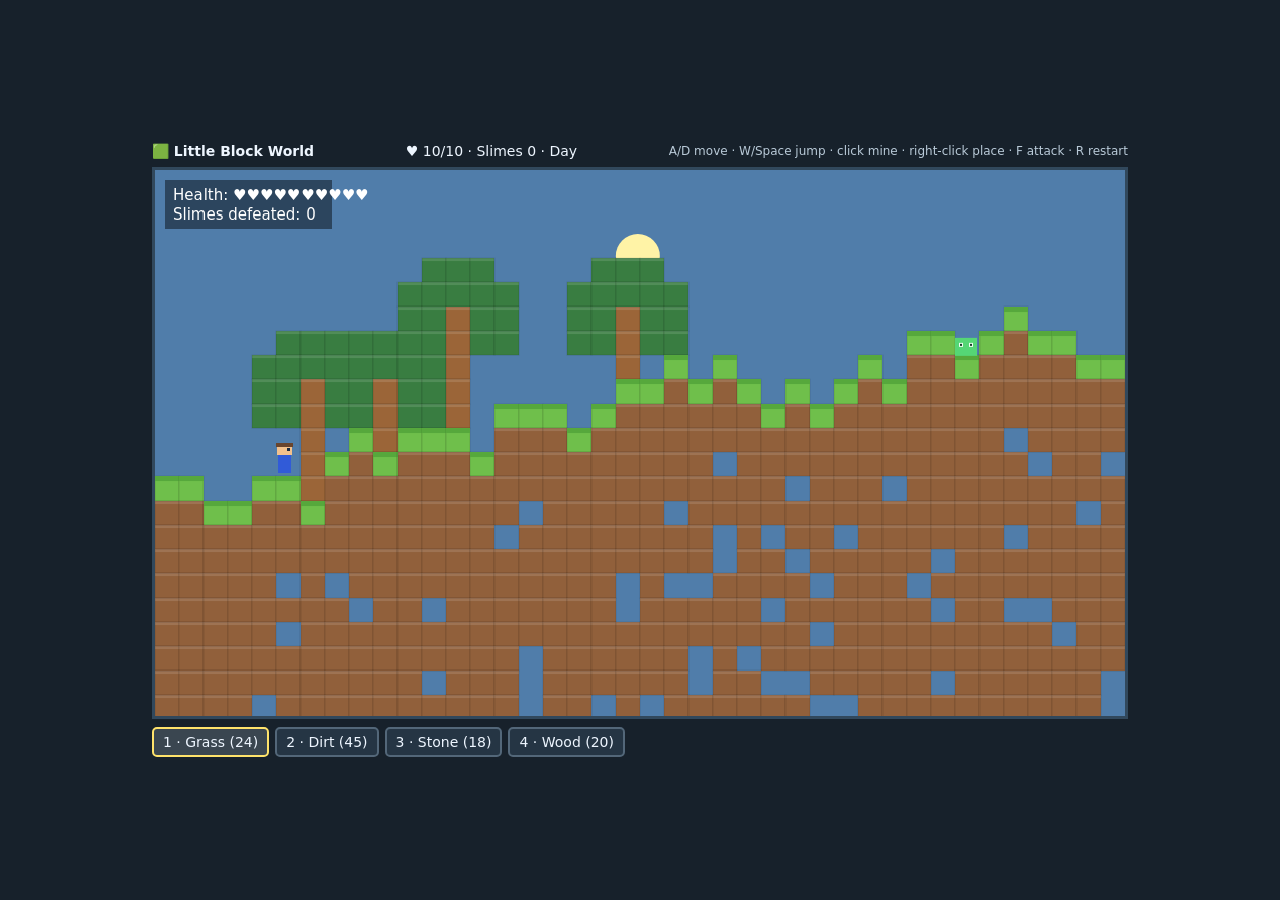
==== 2dminecraft.html @ 80b53931 "added second game code file" ====
<!doctype html>
<html lang="en">
<head>
<meta charset="utf-8">
<meta name="viewport" content="width=device-width, initial-scale=1">
<title>Little Block World</title>
<style>
  * { box-sizing: border-box; }
  body {
    margin: 0; background: #17212b; color: #eef6ff;
    font: 14px system-ui, sans-serif; display: grid; place-items: center;
    min-height: 100vh;
  }
  #wrap { width: min(100vw, 1000px); padding: 12px; }
  #top {
    display: flex; justify-content: space-between; gap: 12px;
    align-items: center; margin-bottom: 8px; flex-wrap: wrap;
  }
  #help { color: #b9cad8; font-size: 12px; }
  canvas {
    display: block; width: 100%; height: auto; background: #80c9ed;
    border: 3px solid #31485c; image-rendering: pixelated;
    cursor: crosshair;
  }
  #bar { display:flex; gap:6px; margin-top:8px; }
  .slot {
    border:2px solid #536779; background:#253544; padding:5px 9px;
    min-width:90px; border-radius:5px;
  }
  .slot.sel { border-color:#ffe36b; background:#3a4650; }
</style>
</head>
<body>
<div id="wrap">
  <div id="top">
    <strong>🟩 Little Block World</strong>
    <span id="status"></span>
    <span id="help">A/D move · W/Space jump · click mine · right-click place · F attack · R restart</span>
  </div>
  <canvas id="game" width="960" height="540"></canvas>
  <div id="bar"></div>
</div>

<script>
(() => {
  const canvas = document.getElementById("game");
  const ctx = canvas.getContext("2d");
  const status = document.getElementById("status");
  const bar = document.getElementById("bar");

  const S = 24, W = 180, H = 70;
  const names = ["Grass", "Dirt", "Stone", "Wood"];
  const colors = ["#6fbf4b", "#91603b", "#777d84", "#9b6538"];
  const world = Array.from({length:H}, () => Array(W).fill(0));
  const heights = [];
  const keys = {};
  let selected = 0, cameraX = 0, cameraY = 0, tick = 0;
  let hp = 10, score = 0, dead = false;
  const inventory = [24, 45, 18, 20];
  const mobs = [];
  const player = { x: 120, y: 100, w: 17, h: 30, vx: 0, vy: 0, grounded:false, facing:1, hurt:0 };

  function rnd(n) { return Math.floor(Math.random()*n); }

  function makeWorld() {
    let h = 26;
    for (let x=0; x<W; x++) {
      h += Math.random()*3 - 1.5;
      h = Math.max(18, Math.min(34, h));
      heights[x] = Math.round(h);
      for (let y=0; y<H; y++) {
        if (y < heights[x]) world[y][x] = 0;
        else if (y === heights[x]) world[y][x] = 1;
        else if (y < heights[x]+4) world[y][x] = 2;
        else world[y][x] = Math.random() < .08 ? 0 : 2;
      }
      // Small underground caverns
      for (let y=heights[x]+7; y<H-3; y++)
        if (Math.random() < .035) world[y][x] = 0;
    }

    // Trees
    for (let x=5; x<W-5; x++) {
      if (Math.random() < .09) {
        const ground = heights[x], trunk = 3+rnd(3);
        for (let y=ground-1; y>ground-1-trunk; y--) world[y][x] = 4;
        const top = ground-trunk;
        for (let yy=top-2; yy<=top+1; yy++)
          for (let xx=x-2; xx<=x+2; xx++)
            if (xx>=0 && xx<W && yy>=0 && Math.abs(xx-x)+Math.abs(yy-top)<4 && world[yy][xx]===0)
              world[yy][xx]=5;
      }
    }
  }

  // Tile IDs: 0 air, 1 grass, 2 dirt, 3 stone, 4 wood, 5 leaves
  function tileAt(tx,ty) {
    if (tx<0 || tx>=W || ty>=H) return 3;
    if (ty<0) return 0;
    return world[ty][tx];
  }
  function solid(id) { return id!==0 && id!==5; }

  function reset() {
    for (const row of world) row.fill(0);
    makeWorld();
    player.x=120; player.y=80; player.vx=player.vy=0;
    hp=10; score=0; dead=false; mobs.length=0; tick=0;
    for (let i=0; i<9; i++) spawnMob(500+rnd(3500));
  }

  function spawnMob(x) {
    const tx=Math.max(2,Math.min(W-3,Math.floor(x/S)));
    mobs.push({x:tx*S, y:(heights[tx]-2)*S, w:22, h:18, vx:0, vy:0, hp:2, wait:rnd(100)});
  }

  function collides(x,y,w,h) {
    const l=Math.floor(x/S), r=Math.floor((x+w-1)/S);
    const t=Math.floor(y/S), b=Math.floor((y+h-1)/S);
    for(let ty=t;ty<=b;ty++) for(let tx=l;tx<=r;tx++)
      if(solid(tileAt(tx,ty))) return true;
    return false;
  }

  function moveBody(o, dx, dy) {
    o.x += dx;
    if(collides(o.x,o.y,o.w,o.h)) { o.x -= dx; o.vx=0; }
    o.y += dy;
    if(collides(o.x,o.y,o.w,o.h)) {
      o.y -= dy;
      if(dy>0) o.grounded=true;
      o.vy=0;
    }
  }

  function jump() {
    if(player.grounded && !dead) { player.vy=-9.5; player.grounded=false; }
  }

  function attack() {
    if(dead) return;
    const px=player.x+player.w/2, py=player.y+player.h/2;
    let target=null, best=55;
    for(const m of mobs) {
      const d=Math.hypot((m.x+m.w/2)-px,(m.y+m.h/2)-py);
      if(d<best && (m.x-px)*player.facing > -8) { target=m; best=d; }
    }
    if(target) {
      target.hp--;
      target.vx=player.facing*4; target.vy=-3;
      if(target.hp<=0) { mobs.splice(mobs.indexOf(target),1); score++; }
    }
  }

  function pointerTile(e) {
    const r=canvas.getBoundingClientRect();
    const sx=(e.clientX-r.left)*canvas.width/r.width;
    const sy=(e.clientY-r.top)*canvas.height/r.height;
    return {x:Math.floor((sx+cameraX)/S), y:Math.floor((sy+cameraY)/S)};
  }

  canvas.addEventListener("contextmenu", e=>e.preventDefault());
  canvas.addEventListener("mousedown", e=>{
    if(dead) return;
    const p=pointerTile(e);
    if(p.x<0||p.x>=W||p.y<0||p.y>=H) return;
    if(e.button===0) {
      const id=world[p.y][p.x];
      if(id!==0) {
        world[p.y][p.x]=0;
        const kind=id===1?0:id===2?1:id===3?2:id===4?3:-1;
        if(kind>=0) inventory[kind]++;
      }
    } else if(e.button===2) {
      const id=[1,2,3,4][selected];
      const px=player.x+player.w/2, py=player.y+player.h/2;
      const bx=p.x*S+S/2, by=p.y*S+S/2;
      if(inventory[selected]>0 && world[p.y][p.x]===0 &&
         Math.hypot(px-bx,py-by)<115 &&
         !(p.x*S<player.x+player.w && (p.x+1)*S>player.x &&
           p.y*S<player.y+player.h && (p.y+1)*S>player.y)) {
        world[p.y][p.x]=id; inventory[selected]--;
      }
    }
  });

  addEventListener("keydown", e=>{
    keys[e.key.toLowerCase()]=true;
    if([" ","arrowup","arrowleft","arrowright"].includes(e.key.toLowerCase())) e.preventDefault();
    if(e.repeat) return;
    if(e.key===" "||e.key.toLowerCase()==="w"||e.key==="ArrowUp") jump();
    if(e.key.toLowerCase()==="f") attack();
    if(e.key.toLowerCase()==="r") reset();
    if("1234".includes(e.key)) { selected=Number(e.key)-1; updateBar(); }
  });
  addEventListener("keyup", e=>keys[e.key.toLowerCase()]=false);

  function updateBar() {
    bar.innerHTML="";
    names.forEach((n,i)=>{
      const d=document.createElement("div");
      d.className="slot"+(i===selected?" sel":"");
      d.textContent=`${i+1} · ${n} (${inventory[i]})`;
      bar.appendChild(d);
    });
  }

  function update() {
    tick++;
    if(!dead) {
      const left=keys.a||keys.arrowleft, right=keys.d||keys.arrowright;
      player.vx=(right?2.8:0)-(left?2.8:0);
      if(player.vx) player.facing=Math.sign(player.vx);
      player.vy=Math.min(11,player.vy+.42);
      player.grounded=false;
      moveBody(player,player.vx,0);
      moveBody(player,0,player.vy);
      if(player.y>H*S) { hp=0; dead=true; }

      for(const m of mobs) {
        m.wait--;
        if(m.wait<=0) { m.vx=Math.sign(player.x-m.x)*1.25; m.wait=30+rnd(60); }
        m.vy=Math.min(10,m.vy+.4);
        moveBody(m,m.vx,m.vy);
        if(Math.abs(player.x-m.x)<25 && Math.abs(player.y-m.y)<25 && player.hurt<=0) {
          hp--; player.hurt=55; player.vy=-5; player.vx=player.x<m.x?-4:4;
          if(hp<=0) dead=true;
        }
      }
      if(player.hurt>0) player.hurt--;
    }

    cameraX=Math.max(0,Math.min(W*S-canvas.width,player.x-canvas.width/2));
    cameraY=Math.max(0,Math.min(H*S-canvas.height,player.y-canvas.height/2));
    updateBar();
  }

  function draw() {
    const daylight=(Math.sin(tick/600)+1)/2;
    ctx.fillStyle=`rgb(${Math.round(20+daylight*108)},${Math.round(34+daylight*165)},${Math.round(70+daylight*180)})`;
    ctx.fillRect(0,0,canvas.width,canvas.height);

    // Sun and moon
    ctx.fillStyle="#fff3a6";
    ctx.beginPath(); ctx.arc(90+daylight*700,85,22,0,Math.PI*2); ctx.fill();

    const x0=Math.max(0,Math.floor(cameraX/S)), x1=Math.min(W,Math.ceil((cameraX+canvas.width)/S));
    const y0=Math.max(0,Math.floor(cameraY/S)), y1=Math.min(H,Math.ceil((cameraY+canvas.height)/S));
    for(let y=y0;y<y1;y++) for(let x=x0;x<x1;x++) {
      const id=world[y][x]; if(!id) continue;
      const sx=x*S-cameraX, sy=y*S-cameraY;
      const c=id===1?colors[0]:id===2?colors[1]:id===3?colors[2]:id===4?colors[3]:"#397d41";
      ctx.fillStyle=c; ctx.fillRect(sx,sy,S,S);
      ctx.fillStyle="rgba(255,255,255,.12)"; ctx.fillRect(sx,sy,S,3);
      ctx.strokeStyle="rgba(0,0,0,.12)"; ctx.strokeRect(sx,sy,S,S);
      if(id===1) { ctx.fillStyle="#56a83c"; ctx.fillRect(sx,sy,S,5); }
    }

    for(const m of mobs) {
      const sx=m.x-cameraX, sy=m.y-cameraY;
      ctx.fillStyle="#55d676"; ctx.fillRect(sx,sy,m.w,m.h);
      ctx.fillStyle="#eaffef"; ctx.fillRect(sx+4,sy+5,4,4); ctx.fillRect(sx+14,sy+5,4,4);
      ctx.fillStyle="#173b27"; ctx.fillRect(sx+5,sy+6,2,2); ctx.fillRect(sx+15,sy+6,2,2);
    }

    if(!player.hurt || Math.floor(tick/5)%2===0) {
      const sx=player.x-cameraX, sy=player.y-cameraY;
      ctx.fillStyle="#315bd8"; ctx.fillRect(sx+2,sy+10,13,20);
      ctx.fillStyle="#f2c18d"; ctx.fillRect(sx+1,sy,15,12);
      ctx.fillStyle="#68452e"; ctx.fillRect(sx,sy,17,4);
      ctx.fillStyle="#182b44"; ctx.fillRect(sx+(player.facing>0?11:4),sy+5,3,3);
    }

    // HUD
    ctx.fillStyle="rgba(0,0,0,.45)"; ctx.fillRect(10,10,165,48);
    ctx.fillStyle="#fff"; ctx.font="15px system-ui";
    ctx.fillText("Health: "+ "♥".repeat(Math.max(0,hp))+"♡".repeat(Math.max(0,10-hp)),18,30);
    ctx.fillText("Slimes defeated: "+score,18,49);

    if(dead) {
      ctx.fillStyle="rgba(0,0,0,.66)"; ctx.fillRect(0,0,canvas.width,canvas.height);
      ctx.fillStyle="#fff"; ctx.textAlign="center";
      ctx.font="bold 38px system-ui"; ctx.fillText("You were bonked!",canvas.width/2,canvas.height/2-8);
      ctx.font="18px system-ui"; ctx.fillText("Press R to make a new world",canvas.width/2,canvas.height/2+28);
      ctx.textAlign="left";
    }
    status.textContent=dead?"Game over · press R to restart":`♥ ${hp}/10 · Slimes ${score} · ${daylight>.35?"Day":"Night"}`;
  }

  function loop() { update(); draw(); requestAnimationFrame(loop); }
  reset(); updateBar(); loop();
})();
</script>
</body>
</html>
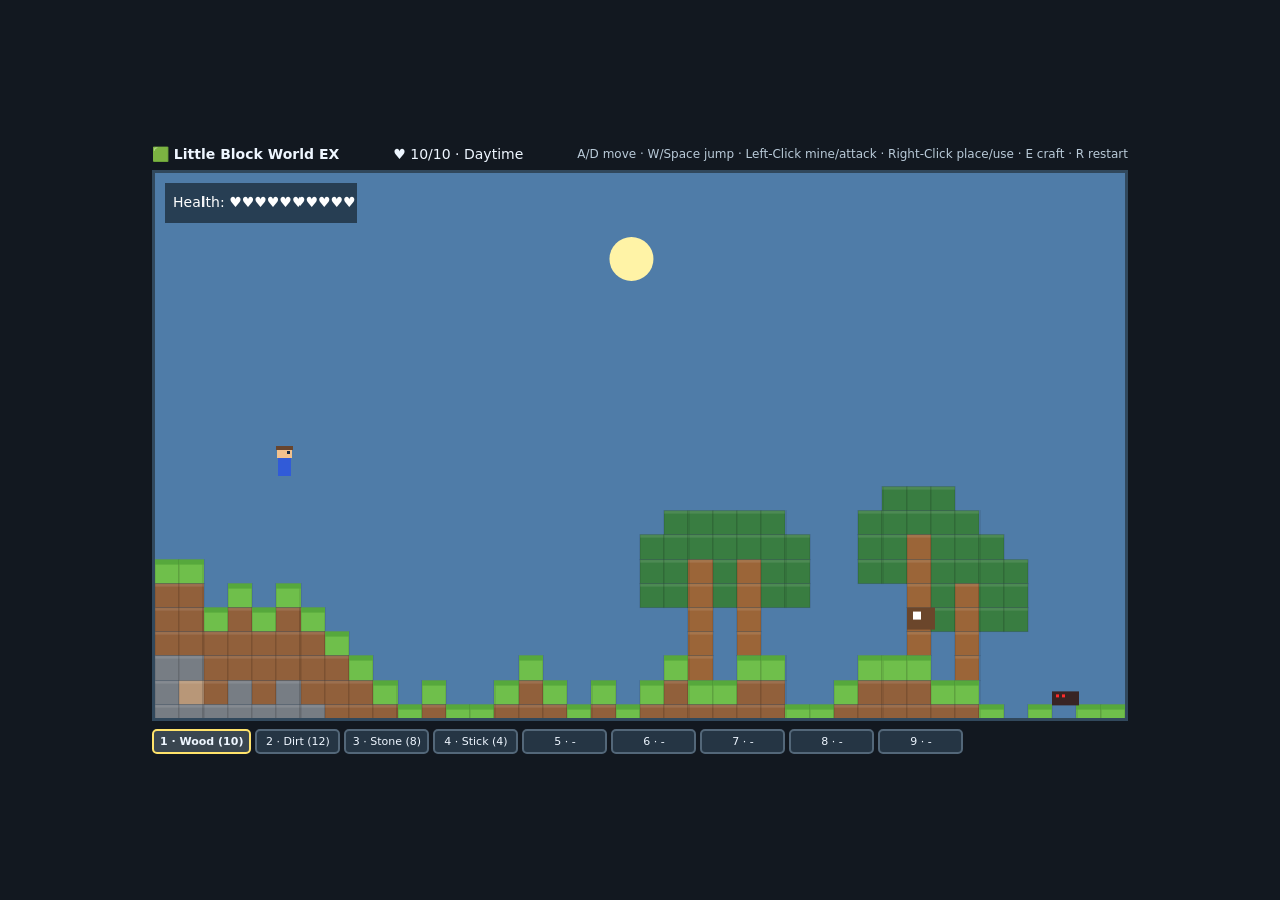
==== commit 4f2f0886: "Update 2dminecraft.html" ====
--- a/2dminecraft.html
+++ b/2dminecraft.html
@@ -3,15 +3,15 @@
 <head>
 <meta charset="utf-8">
 <meta name="viewport" content="width=device-width, initial-scale=1">
-<title>Little Block World</title>
+<title>Little Block World - Expanded</title>
 <style>
   * { box-sizing: border-box; }
   body {
-    margin: 0; background: #17212b; color: #eef6ff;
+    margin: 0; background: #121820; color: #eef6ff;
     font: 14px system-ui, sans-serif; display: grid; place-items: center;
-    min-height: 100vh;
-  }
-  #wrap { width: min(100vw, 1000px); padding: 12px; }
+    min-height: 100vh; user-select: none;
+  }
+  #wrap { width: min(100vw, 1000px); padding: 12px; position: relative; }
   #top {
     display: flex; justify-content: space-between; gap: 12px;
     align-items: center; margin-bottom: 8px; flex-wrap: wrap;
@@ -22,23 +22,46 @@
     border: 3px solid #31485c; image-rendering: pixelated;
     cursor: crosshair;
   }
-  #bar { display:flex; gap:6px; margin-top:8px; }
+  #bar { display:flex; gap:4px; margin-top:8px; flex-wrap: wrap; }
   .slot {
-    border:2px solid #536779; background:#253544; padding:5px 9px;
-    min-width:90px; border-radius:5px;
-  }
-  .slot.sel { border-color:#ffe36b; background:#3a4650; }
+    border:2px solid #536779; background:#253544; padding:4px 6px;
+    min-width:85px; border-radius:5px; text-align: center; font-size: 11px;
+  }
+  .slot.sel { border-color:#ffe36b; background:#3a4650; font-weight: bold; }
+  
+  /* Crafting Overlay */
+  #craft-menu {
+    position: absolute; top: 50px; left: 50%; transform: translateX(-50%);
+    width: 90%; max-width: 600px; background: rgba(23, 33, 43, 0.95);
+    border: 3px solid #536779; border-radius: 8px; padding: 16px;
+    display: none; box-shadow: 0 10px 30px rgba(0,0,0,0.5); z-index: 10;
+  }
+  #craft-menu.open { display: block; }
+  #craft-menu h2 { margin: 0 0 12px 0; font-size: 18px; color: #ffe36b; text-align: center; }
+  .craft-grid { display: grid; grid-template-columns: repeat(auto-fill, minmax(130px, 1fr)); gap: 8px; }
+  .craft-btn {
+    background: #253544; border: 1px solid #536779; color: #fff; padding: 8px;
+    border-radius: 4px; cursor: pointer; text-align: center; font-size: 12px;
+  }
+  .craft-btn:hover { background: #3a4650; border-color: #ffe36b; }
+  .craft-btn.disabled { opacity: 0.4; cursor: not-allowed; border-color: #444; }
+  .craft-cost { font-size: 10px; color: #b9cad8; margin-top: 4px; }
 </style>
 </head>
 <body>
 <div id="wrap">
   <div id="top">
-    <strong>🟩 Little Block World</strong>
+    <strong>🟩 Little Block World EX</strong>
     <span id="status"></span>
-    <span id="help">A/D move · W/Space jump · click mine · right-click place · F attack · R restart</span>
+    <span id="help">A/D move · W/Space jump · Left-Click mine/attack · Right-Click place/use · E craft · R restart</span>
   </div>
   <canvas id="game" width="960" height="540"></canvas>
   <div id="bar"></div>
+
+  <div id="craft-menu">
+    <h2>🛠️ Crafting Bench</h2>
+    <div class="craft-grid" id="craft-grid"></div>
+  </div>
 </div>
 
 <script>
@@ -47,17 +70,77 @@
   const ctx = canvas.getContext("2d");
   const status = document.getElementById("status");
   const bar = document.getElementById("bar");
+  const craftMenu = document.getElementById("craft-menu");
+  const craftGrid = document.getElementById("craft-grid");
 
   const S = 24, W = 180, H = 70;
-  const names = ["Grass", "Dirt", "Stone", "Wood"];
-  const colors = ["#6fbf4b", "#91603b", "#777d84", "#9b6538"];
+  
+  // Tile Definitions
+  // 0: Air, 1: Grass, 2: Dirt, 3: Stone, 4: Wood, 5: Leaves, 6: Coal Ore, 7: Iron Ore, 8: Furnace
+  const TILE = { AIR:0, GRASS:1, DIRT:2, STONE:3, WOOD:4, LEAVES:5, COAL:6, IRON:7, FURNACE:8 };
+  const tileColors = {
+    [TILE.GRASS]: "#6fbf4b", [TILE.DIRT]: "#91603b", [TILE.STONE]: "#777d84",
+    [TILE.WOOD]: "#9b6538", [TILE.LEAVES]: "#397d41", [TILE.COAL]: "#4a4e52",
+    [TILE.IRON]: "#b89778", [TILE.FURNACE]: "#575d63"
+  };
+
+  // Item Registry
+  const ITEMS = {
+    // Blocks
+    grass: { name: "Grass", block: TILE.GRASS },
+    dirt: { name: "Dirt", block: TILE.DIRT },
+    stone: { name: "Stone", block: TILE.STONE },
+    wood: { name: "Wood", block: TILE.WOOD },
+    furnace: { name: "Furnace", block: TILE.FURNACE },
+    
+    // Materials
+    coal: { name: "Coal" },
+    raw_iron: { name: "Raw Iron" },
+    iron_ingot: { name: "Iron Ingot" },
+    string: { name: "String" },
+    feather: { name: "Feather" },
+    stick: { name: "Stick" },
+    raw_beef: { name: "Raw Beef", food: 3 },
+
+    // Weapons/Tools
+    wood_pick: { name: "Wood Pick", tool: "pick", tier: 1 },
+    stone_pick: { name: "Stone Pick", tool: "pick", tier: 2 },
+    iron_pick: { name: "Iron Pick", tool: "pick", tier: 3 },
+    wood_sword: { name: "Wood Sword", dmg: 2, range: 60 },
+    stone_sword: { name: "Stone Sword", dmg: 3.5, range: 65 },
+    iron_sword: { name: "Iron Sword", dmg: 5, range: 75 },
+    bow: { name: "Bow" },
+    arrow: { name: "Arrow", qty: 4 }
+  };
+
+  // Recipes
+  const RECIPES = [
+    { id: "stick", req: { wood: 1 }, yield: 4 },
+    { id: "furnace", req: { stone: 8 }, yield: 1 },
+    { id: "wood_pick", req: { wood: 3, stick: 2 }, yield: 1 },
+    { id: "stone_pick", req: { stone: 3, stick: 2 }, yield: 1 },
+    { id: "iron_pick", req: { iron_ingot: 3, stick: 2 }, yield: 1 },
+    { id: "wood_sword", req: { wood: 2, stick: 1 }, yield: 1 },
+    { id: "stone_sword", req: { stone: 2, stick: 1 }, yield: 1 },
+    { id: "iron_sword", req: { iron_ingot: 2, stick: 1 }, yield: 1 },
+    { id: "bow", req: { stick: 3, string: 3 }, yield: 1 },
+    { id: "arrow", req: { stick: 1, feather: 1, coal: 1 }, yield: 4 }
+  ];
+
   const world = Array.from({length:H}, () => Array(W).fill(0));
   const heights = [];
   const keys = {};
   let selected = 0, cameraX = 0, cameraY = 0, tick = 0;
-  let hp = 10, score = 0, dead = false;
-  const inventory = [24, 45, 18, 20];
+  let hp = 10, maxHp = 10, dead = false, craftingOpen = false;
+  
+  // Inventory Map: { itemId: quantity }
+  const inventory = {
+    wood: 10, dirt: 12, stone: 8, stick: 4
+  };
+  const hotbar = ["wood", "dirt", "stone", "stick", null, null, null, null, null];
+
   const mobs = [];
+  const arrows = [];
   const player = { x: 120, y: 100, w: 17, h: 30, vx: 0, vy: 0, grounded:false, facing:1, hurt:0 };
 
   function rnd(n) { return Math.floor(Math.random()*n); }
@@ -69,49 +152,79 @@
       h = Math.max(18, Math.min(34, h));
       heights[x] = Math.round(h);
       for (let y=0; y<H; y++) {
-        if (y < heights[x]) world[y][x] = 0;
-        else if (y === heights[x]) world[y][x] = 1;
-        else if (y < heights[x]+4) world[y][x] = 2;
-        else world[y][x] = Math.random() < .08 ? 0 : 2;
-      }
-      // Small underground caverns
+        if (y < heights[x]) world[y][x] = TILE.AIR;
+        else if (y === heights[x]) world[y][x] = TILE.GRASS;
+        else if (y < heights[x]+4) world[y][x] = TILE.DIRT;
+        else {
+          const r = Math.random();
+          if (r < 0.04) world[y][x] = TILE.COAL;
+          else if (r < 0.075) world[y][x] = TILE.IRON;
+          else world[y][x] = TILE.STONE;
+        }
+      }
       for (let y=heights[x]+7; y<H-3; y++)
-        if (Math.random() < .035) world[y][x] = 0;
+        if (Math.random() < .035) world[y][x] = TILE.AIR;
     }
 
     // Trees
     for (let x=5; x<W-5; x++) {
       if (Math.random() < .09) {
         const ground = heights[x], trunk = 3+rnd(3);
-        for (let y=ground-1; y>ground-1-trunk; y--) world[y][x] = 4;
+        for (let y=ground-1; y>ground-1-trunk; y--) world[y][x] = TILE.WOOD;
         const top = ground-trunk;
         for (let yy=top-2; yy<=top+1; yy++)
           for (let xx=x-2; xx<=x+2; xx++)
-            if (xx>=0 && xx<W && yy>=0 && Math.abs(xx-x)+Math.abs(yy-top)<4 && world[yy][xx]===0)
-              world[yy][xx]=5;
-      }
-    }
-  }
-
-  // Tile IDs: 0 air, 1 grass, 2 dirt, 3 stone, 4 wood, 5 leaves
+            if (xx>=0 && xx<W && yy>=0 && Math.abs(xx-x)+Math.abs(yy-top)<4 && world[yy][xx]===TILE.AIR)
+              world[yy][xx] = TILE.LEAVES;
+      }
+    }
+  }
+
   function tileAt(tx,ty) {
-    if (tx<0 || tx>=W || ty>=H) return 3;
-    if (ty<0) return 0;
+    if (tx<0 || tx>=W || ty>=H) return TILE.STONE;
+    if (ty<0) return TILE.AIR;
     return world[ty][tx];
   }
-  function solid(id) { return id!==0 && id!==5; }
+  function solid(id) { return id !== TILE.AIR && id !== TILE.LEAVES; }
 
   function reset() {
     for (const row of world) row.fill(0);
     makeWorld();
     player.x=120; player.y=80; player.vx=player.vy=0;
-    hp=10; score=0; dead=false; mobs.length=0; tick=0;
-    for (let i=0; i<9; i++) spawnMob(500+rnd(3500));
-  }
-
-  function spawnMob(x) {
-    const tx=Math.max(2,Math.min(W-3,Math.floor(x/S)));
-    mobs.push({x:tx*S, y:(heights[tx]-2)*S, w:22, h:18, vx:0, vy:0, hp:2, wait:rnd(100)});
+    hp=10; dead=false; mobs.length=0; arrows.length=0; tick=0;
+    
+    // Initial mobs
+    for (let i=0; i<4; i++) spawnMob("slime", 400+rnd(3000));
+    for (let i=0; i<3; i++) spawnMob("spider", 500+rnd(3000));
+    for (let i=0; i<5; i++) spawnMob("cow", 300+rnd(3200));
+    for (let i=0; i<5; i++) spawnMob("chicken", 300+rnd(3200));
+  }
+
+  function spawnMob(type, x) {
+    const tx = Math.max(2, Math.min(W-3, Math.floor(x/S)));
+    const y = (heights[tx]-2)*S;
+    if(type === "slime") mobs.push({ type, x:tx*S, y, w:22, h:18, vx:0, vy:0, hp:3, wait:rnd(100) });
+    else if(type === "spider") mobs.push({ type, x:tx*S, y, w:26, h:14, vx:0, vy:0, hp:4, wait:rnd(80) });
+    else if(type === "cow") mobs.push({ type, x:tx*S, y, w:28, h:22, vx:0, vy:0, hp:5, wait:rnd(120) });
+    else if(type === "chicken") mobs.push({ type, x:tx*S, y, w:16, h:16, vx:0, vy:0, hp:2, wait:rnd(100) });
+  }
+
+  function addItem(id, qty=1) {
+    inventory[id] = (inventory[id] || 0) + qty;
+    if (!hotbar.includes(id)) {
+      const emptySlot = hotbar.indexOf(null);
+      if (emptySlot !== -1) hotbar[emptySlot] = id;
+    }
+  }
+
+  function removeItem(id, qty=1) {
+    if (!inventory[id]) return;
+    inventory[id] -= qty;
+    if (inventory[id] <= 0) {
+      delete inventory[id];
+      const slot = hotbar.indexOf(id);
+      if (slot !== -1) hotbar[slot] = null;
+    }
   }
 
   function collides(x,y,w,h) {
@@ -137,18 +250,49 @@
     if(player.grounded && !dead) { player.vy=-9.5; player.grounded=false; }
   }
 
-  function attack() {
+  function getHeldItem() {
+    const id = hotbar[selected];
+    return id ? { id, ...ITEMS[id] } : null;
+  }
+
+  function attackOrAction() {
     if(dead) return;
-    const px=player.x+player.w/2, py=player.y+player.h/2;
-    let target=null, best=55;
-    for(const m of mobs) {
-      const d=Math.hypot((m.x+m.w/2)-px,(m.y+m.h/2)-py);
-      if(d<best && (m.x-px)*player.facing > -8) { target=m; best=d; }
-    }
-    if(target) {
-      target.hp--;
-      target.vx=player.facing*4; target.vy=-3;
-      if(target.hp<=0) { mobs.splice(mobs.indexOf(target),1); score++; }
+    const item = getHeldItem();
+
+    // Bow Attack
+    if (item && item.id === "bow") {
+      if ((inventory["arrow"] || 0) > 0) {
+        removeItem("arrow", 1);
+        arrows.push({
+          x: player.x + player.w/2, y: player.y + 10,
+          vx: player.facing * 11, vy: -1.5,
+          life: 120
+        });
+      }
+      return;
+    }
+
+    // Melee Attack
+    const px = player.x + player.w/2, py = player.y + player.h/2;
+    let reach = item && item.range ? item.range : 48;
+    let damage = item && item.dmg ? item.dmg : 1;
+
+    let target = null, best = reach;
+    for (const m of mobs) {
+      const d = Math.hypot((m.x+m.w/2)-px, (m.y+m.h/2)-py);
+      if (d < best && (m.x-px)*player.facing > -12) { target = m; best = d; }
+    }
+
+    if (target) {
+      target.hp -= damage;
+      target.vx = player.facing * 4; target.vy = -3;
+      if (target.hp <= 0) {
+        // Drop items
+        if (target.type === "cow") addItem("raw_beef", 1 + rnd(2));
+        if (target.type === "chicken") addItem("feather", 1 + rnd(2));
+        if (target.type === "spider") addItem("string", 1 + rnd(2));
+        mobs.splice(mobs.indexOf(target), 1);
+      }
     }
   }
 
@@ -161,46 +305,125 @@
 
   canvas.addEventListener("contextmenu", e=>e.preventDefault());
   canvas.addEventListener("mousedown", e=>{
-    if(dead) return;
+    if(dead || craftingOpen) return;
     const p=pointerTile(e);
     if(p.x<0||p.x>=W||p.y<0||p.y>=H) return;
-    if(e.button===0) {
-      const id=world[p.y][p.x];
-      if(id!==0) {
-        world[p.y][p.x]=0;
-        const kind=id===1?0:id===2?1:id===3?2:id===4?3:-1;
-        if(kind>=0) inventory[kind]++;
-      }
-    } else if(e.button===2) {
-      const id=[1,2,3,4][selected];
+
+    if(e.button===0) { // Left-click: Mine or Attack
       const px=player.x+player.w/2, py=player.y+player.h/2;
       const bx=p.x*S+S/2, by=p.y*S+S/2;
-      if(inventory[selected]>0 && world[p.y][p.x]===0 &&
-         Math.hypot(px-bx,py-by)<115 &&
-         !(p.x*S<player.x+player.w && (p.x+1)*S>player.x &&
-           p.y*S<player.y+player.h && (p.y+1)*S>player.y)) {
-        world[p.y][p.x]=id; inventory[selected]--;
+      
+      if (Math.hypot(px-bx, py-by) < 130) {
+        const id=world[p.y][p.x];
+        if(id!==TILE.AIR) {
+          const held = getHeldItem();
+          const pickTier = held && held.tool === "pick" ? held.tier : 0;
+
+          // Check tool requirements
+          if (id === TILE.IRON && pickTier < 2) return; // Iron requires Stone Pick+
+
+          world[p.y][p.x] = TILE.AIR;
+          if (id === TILE.GRASS) addItem("dirt");
+          else if (id === TILE.DIRT) addItem("dirt");
+          else if (id === TILE.STONE) addItem("stone");
+          else if (id === TILE.WOOD) addItem("wood");
+          else if (id === TILE.COAL) addItem("coal");
+          else if (id === TILE.IRON) addItem("raw_iron");
+          else if (id === TILE.FURNACE) addItem("furnace");
+        } else {
+          attackOrAction();
+        }
+      }
+    } else if(e.button===2) { // Right-click: Place or Use Block/Furnace/Food
+      const held = getHeldItem();
+      if (!held) return;
+
+      // Eat Food
+      if (held.food && hp < maxHp) {
+        hp = Math.min(maxHp, hp + held.food);
+        removeItem(held.id, 1);
+        return;
+      }
+
+      // Smelt at Furnace
+      if (world[p.y][p.x] === TILE.FURNACE) {
+        if ((inventory["raw_iron"] || 0) > 0 && (inventory["coal"] || 0) > 0) {
+          removeItem("raw_iron", 1);
+          removeItem("coal", 1);
+          addItem("iron_ingot", 1);
+        }
+        return;
+      }
+
+      // Place Block
+      if (held.block) {
+        const px=player.x+player.w/2, py=player.y+player.h/2;
+        const bx=p.x*S+S/2, by=p.y*S+S/2;
+        if(world[p.y][p.x]===TILE.AIR && Math.hypot(px-bx,py-by)<130 &&
+           !(p.x*S<player.x+player.w && (p.x+1)*S>player.x &&
+             p.y*S<player.y+player.h && (p.y+1)*S>player.y)) {
+          world[p.y][p.x] = held.block;
+          removeItem(held.id, 1);
+        }
       }
     }
   });
 
   addEventListener("keydown", e=>{
-    keys[e.key.toLowerCase()]=true;
-    if([" ","arrowup","arrowleft","arrowright"].includes(e.key.toLowerCase())) e.preventDefault();
+    const k = e.key.toLowerCase();
+    keys[k] = true;
+    if([" ","arrowup","arrowleft","arrowright"].includes(k)) e.preventDefault();
     if(e.repeat) return;
-    if(e.key===" "||e.key.toLowerCase()==="w"||e.key==="ArrowUp") jump();
-    if(e.key.toLowerCase()==="f") attack();
-    if(e.key.toLowerCase()==="r") reset();
-    if("1234".includes(e.key)) { selected=Number(e.key)-1; updateBar(); }
+    if(k===" "||k==="w"||k==="arrowup") jump();
+    if(k==="r") reset();
+    if(k==="e") toggleCrafting();
+    if("123456789".includes(k)) { selected = Number(k)-1; updateBar(); }
   });
   addEventListener("keyup", e=>keys[e.key.toLowerCase()]=false);
 
+  function toggleCrafting() {
+    craftingOpen = !craftingOpen;
+    craftMenu.classList.toggle("open", craftingOpen);
+    if(craftingOpen) renderCrafting();
+  }
+
+  function renderCrafting() {
+    craftGrid.innerHTML = "";
+    RECIPES.forEach(r => {
+      const item = ITEMS[r.id];
+      let canCraft = true;
+      let costStr = [];
+
+      for (const [reqId, qty] of Object.entries(r.req)) {
+        const have = inventory[reqId] || 0;
+        costStr.push(`${qty} ${ITEMS[reqId].name}`);
+        if (have < qty) canCraft = false;
+      }
+
+      const btn = document.createElement("div");
+      btn.className = `craft-btn ${canCraft ? "" : "disabled"}`;
+      btn.innerHTML = `<strong>${item.name}</strong> (x${r.yield || 1})<div class="craft-cost">${costStr.join(", ")}</div>`;
+      
+      if (canCraft) {
+        btn.onclick = () => {
+          for (const [reqId, qty] of Object.entries(r.req)) removeItem(reqId, qty);
+          addItem(r.id, r.yield || 1);
+          renderCrafting();
+          updateBar();
+        };
+      }
+      craftGrid.appendChild(btn);
+    });
+  }
+
   function updateBar() {
     bar.innerHTML="";
-    names.forEach((n,i)=>{
+    hotbar.forEach((id, i)=>{
       const d=document.createElement("div");
       d.className="slot"+(i===selected?" sel":"");
-      d.textContent=`${i+1} · ${n} (${inventory[i]})`;
+      const item = id ? ITEMS[id] : null;
+      const count = id ? (inventory[id] || 0) : 0;
+      d.textContent = item ? `${i+1} · ${item.name} (${count})` : `${i+1} · -`;
       bar.appendChild(d);
     });
   }
@@ -217,16 +440,57 @@
       moveBody(player,0,player.vy);
       if(player.y>H*S) { hp=0; dead=true; }
 
+      // Mobs logic
       for(const m of mobs) {
         m.wait--;
-        if(m.wait<=0) { m.vx=Math.sign(player.x-m.x)*1.25; m.wait=30+rnd(60); }
-        m.vy=Math.min(10,m.vy+.4);
-        moveBody(m,m.vx,m.vy);
-        if(Math.abs(player.x-m.x)<25 && Math.abs(player.y-m.y)<25 && player.hurt<=0) {
-          hp--; player.hurt=55; player.vy=-5; player.vx=player.x<m.x?-4:4;
+        if(m.wait<=0) {
+          if (m.type === "slime" || m.type === "spider") {
+            m.vx = Math.sign(player.x - m.x) * (m.type === "spider" ? 1.8 : 1.2);
+            if (m.type === "spider" && collides(m.x + m.vx*5, m.y, m.w, m.h)) m.vy = -6; // Spider climb
+          } else {
+            m.vx = (Math.random() - 0.5) * 1.5; // Passive wander
+          }
+          m.wait = 40 + rnd(80);
+        }
+        m.vy = Math.min(10, m.vy + .4);
+        moveBody(m, m.vx, m.vy);
+
+        // Hostile attack player
+        if ((m.type === "slime" || m.type === "spider") &&
+            Math.abs(player.x-m.x)<22 && Math.abs(player.y-m.y)<22 && player.hurt<=0) {
+          hp -= (m.type === "spider" ? 2 : 1);
+          player.hurt = 50; player.vy = -5; player.vx = player.x < m.x ? -4 : 4;
           if(hp<=0) dead=true;
         }
       }
+
+      // Arrows physics
+      for (let i = arrows.length - 1; i >= 0; i--) {
+        const a = arrows[i];
+        a.x += a.vx; a.y += a.vy; a.vy += 0.2; a.life--;
+
+        // Arrow collision with solid ground
+        if (collides(a.x, a.y, 4, 4) || a.life <= 0) {
+          arrows.splice(i, 1);
+          continue;
+        }
+
+        // Arrow collision with mobs
+        for (const m of mobs) {
+          if (a.x > m.x && a.x < m.x + m.w && a.y > m.y && a.y < m.y + m.h) {
+            m.hp -= 3; m.vx = Math.sign(a.vx) * 3; m.vy = -2;
+            if (m.hp <= 0) {
+              if (m.type === "cow") addItem("raw_beef", 1 + rnd(2));
+              if (m.type === "chicken") addItem("feather", 1 + rnd(2));
+              if (m.type === "spider") addItem("string", 1 + rnd(2));
+              mobs.splice(mobs.indexOf(m), 1);
+            }
+            arrows.splice(i, 1);
+            break;
+          }
+        }
+      }
+
       if(player.hurt>0) player.hurt--;
     }
 
@@ -240,29 +504,48 @@
     ctx.fillStyle=`rgb(${Math.round(20+daylight*108)},${Math.round(34+daylight*165)},${Math.round(70+daylight*180)})`;
     ctx.fillRect(0,0,canvas.width,canvas.height);
 
-    // Sun and moon
+    // Sun & Moon
     ctx.fillStyle="#fff3a6";
     ctx.beginPath(); ctx.arc(90+daylight*700,85,22,0,Math.PI*2); ctx.fill();
 
+    // Map Rendering
     const x0=Math.max(0,Math.floor(cameraX/S)), x1=Math.min(W,Math.ceil((cameraX+canvas.width)/S));
     const y0=Math.max(0,Math.floor(cameraY/S)), y1=Math.min(H,Math.ceil((cameraY+canvas.height)/S));
     for(let y=y0;y<y1;y++) for(let x=x0;x<x1;x++) {
       const id=world[y][x]; if(!id) continue;
       const sx=x*S-cameraX, sy=y*S-cameraY;
-      const c=id===1?colors[0]:id===2?colors[1]:id===3?colors[2]:id===4?colors[3]:"#397d41";
-      ctx.fillStyle=c; ctx.fillRect(sx,sy,S,S);
-      ctx.fillStyle="rgba(255,255,255,.12)"; ctx.fillRect(sx,sy,S,3);
-      ctx.strokeStyle="rgba(0,0,0,.12)"; ctx.strokeRect(sx,sy,S,S);
-      if(id===1) { ctx.fillStyle="#56a83c"; ctx.fillRect(sx,sy,S,5); }
-    }
-
+      ctx.fillStyle = tileColors[id] || "#fff";
+      ctx.fillRect(sx,sy,S,S);
+      ctx.fillStyle="rgba(255,255,255,.1)"; ctx.fillRect(sx,sy,S,3);
+      ctx.strokeStyle="rgba(0,0,0,.15)"; ctx.strokeRect(sx,sy,S,S);
+      if(id===TILE.GRASS) { ctx.fillStyle="#56a83c"; ctx.fillRect(sx,sy,S,5); }
+    }
+
+    // Render Mobs
     for(const m of mobs) {
       const sx=m.x-cameraX, sy=m.y-cameraY;
-      ctx.fillStyle="#55d676"; ctx.fillRect(sx,sy,m.w,m.h);
-      ctx.fillStyle="#eaffef"; ctx.fillRect(sx+4,sy+5,4,4); ctx.fillRect(sx+14,sy+5,4,4);
-      ctx.fillStyle="#173b27"; ctx.fillRect(sx+5,sy+6,2,2); ctx.fillRect(sx+15,sy+6,2,2);
-    }
-
+      if (m.type === "slime") {
+        ctx.fillStyle="#55d676"; ctx.fillRect(sx,sy,m.w,m.h);
+        ctx.fillStyle="#eaffef"; ctx.fillRect(sx+4,sy+4,4,4); ctx.fillRect(sx+14,sy+4,4,4);
+      } else if (m.type === "spider") {
+        ctx.fillStyle="#382424"; ctx.fillRect(sx,sy,m.w,m.h);
+        ctx.fillStyle="#ff2b2b"; ctx.fillRect(sx+4,sy+3,3,3); ctx.fillRect(sx+10,sy+3,3,3);
+      } else if (m.type === "cow") {
+        ctx.fillStyle="#6b462b"; ctx.fillRect(sx,sy,m.w,m.h);
+        ctx.fillStyle="#ffffff"; ctx.fillRect(sx+6,sy+4,8,8);
+      } else if (m.type === "chicken") {
+        ctx.fillStyle="#ffffff"; ctx.fillRect(sx,sy,m.w,m.h);
+        ctx.fillStyle="#ff2b2b"; ctx.fillRect(sx+10,sy+6,4,3);
+      }
+    }
+
+    // Render Projectiles (Arrows)
+    ctx.fillStyle = "#fff";
+    for (const a of arrows) {
+      ctx.fillRect(a.x - cameraX, a.y - cameraY, 5, 2);
+    }
+
+    // Render Player
     if(!player.hurt || Math.floor(tick/5)%2===0) {
       const sx=player.x-cameraX, sy=player.y-cameraY;
       ctx.fillStyle="#315bd8"; ctx.fillRect(sx+2,sy+10,13,20);
@@ -272,19 +555,18 @@
     }
 
     // HUD
-    ctx.fillStyle="rgba(0,0,0,.45)"; ctx.fillRect(10,10,165,48);
-    ctx.fillStyle="#fff"; ctx.font="15px system-ui";
-    ctx.fillText("Health: "+ "♥".repeat(Math.max(0,hp))+"♡".repeat(Math.max(0,10-hp)),18,30);
-    ctx.fillText("Slimes defeated: "+score,18,49);
+    ctx.fillStyle="rgba(0,0,0,.5)"; ctx.fillRect(10,10,190,40);
+    ctx.fillStyle="#fff"; ctx.font="14px system-ui";
+    ctx.fillText("Health: "+ "♥".repeat(Math.max(0,hp))+"♡".repeat(Math.max(0,10-hp)),18,34);
 
     if(dead) {
-      ctx.fillStyle="rgba(0,0,0,.66)"; ctx.fillRect(0,0,canvas.width,canvas.height);
+      ctx.fillStyle="rgba(0,0,0,.7)"; ctx.fillRect(0,0,canvas.width,canvas.height);
       ctx.fillStyle="#fff"; ctx.textAlign="center";
-      ctx.font="bold 38px system-ui"; ctx.fillText("You were bonked!",canvas.width/2,canvas.height/2-8);
-      ctx.font="18px system-ui"; ctx.fillText("Press R to make a new world",canvas.width/2,canvas.height/2+28);
+      ctx.font="bold 36px system-ui"; ctx.fillText("You Died!",canvas.width/2,canvas.height/2-10);
+      ctx.font="16px system-ui"; ctx.fillText("Press R to Respawn",canvas.width/2,canvas.height/2+25);
       ctx.textAlign="left";
     }
-    status.textContent=dead?"Game over · press R to restart":`♥ ${hp}/10 · Slimes ${score} · ${daylight>.35?"Day":"Night"}`;
+    status.textContent=dead?"Game Over":`♥ ${hp}/10 · ${daylight>.35?"Daytime":"Nighttime"}`;
   }
 
   function loop() { update(); draw(); requestAnimationFrame(loop); }
@@ -292,4 +574,4 @@
 })();
 </script>
 </body>
-</html>+</html>
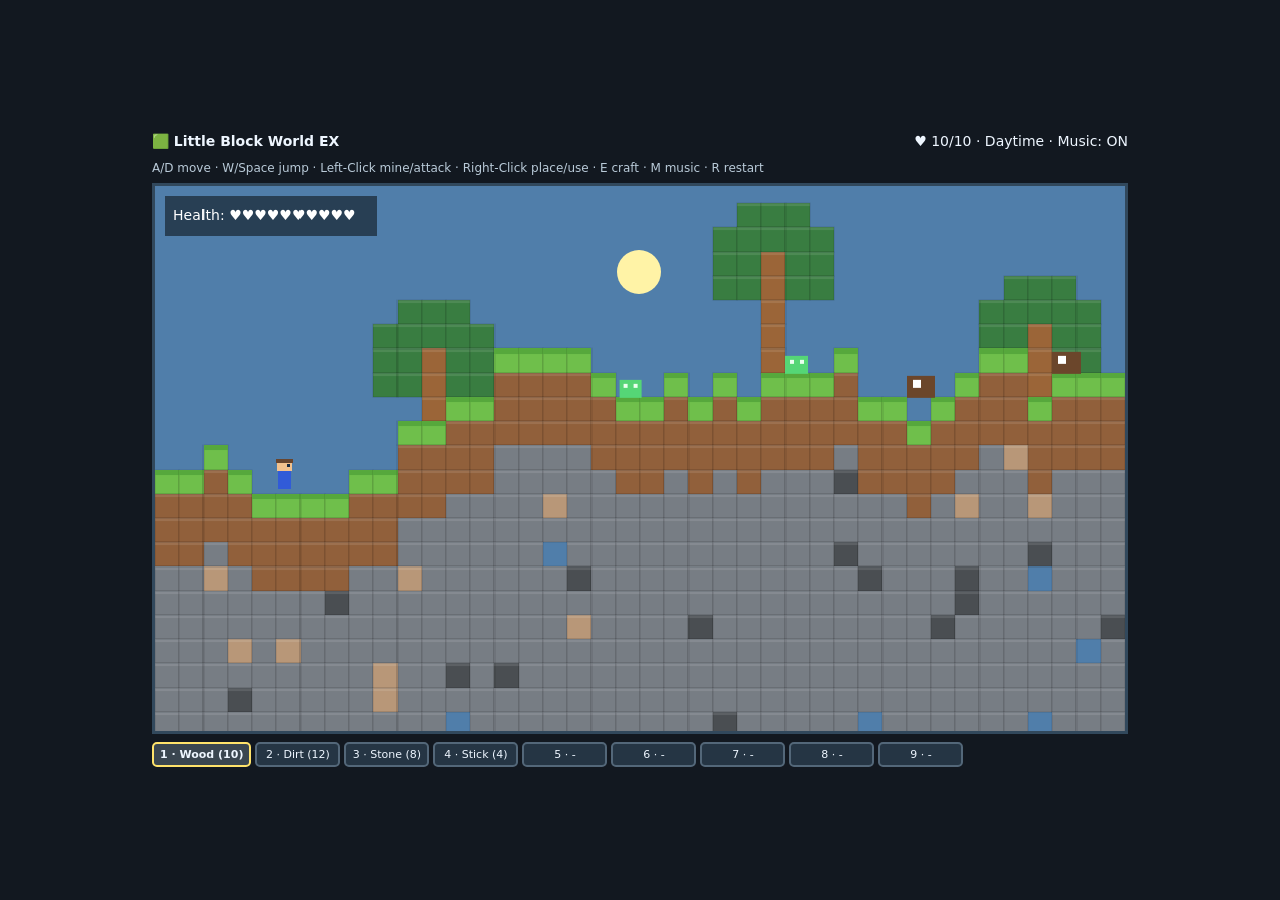
==== commit c9f83288: "Update 2dminecraft.html" ====
--- a/2dminecraft.html
+++ b/2dminecraft.html
@@ -3,7 +3,7 @@
 <head>
 <meta charset="utf-8">
 <meta name="viewport" content="width=device-width, initial-scale=1">
-<title>Little Block World - Expanded</title>
+<title>Little Block World - Audio Edition</title>
 <style>
   * { box-sizing: border-box; }
   body {
@@ -53,7 +53,7 @@
   <div id="top">
     <strong>🟩 Little Block World EX</strong>
     <span id="status"></span>
-    <span id="help">A/D move · W/Space jump · Left-Click mine/attack · Right-Click place/use · E craft · R restart</span>
+    <span id="help">A/D move · W/Space jump · Left-Click mine/attack · Right-Click place/use · E craft · M music · R restart</span>
   </div>
   <canvas id="game" width="960" height="540"></canvas>
   <div id="bar"></div>
@@ -76,7 +76,6 @@
   const S = 24, W = 180, H = 70;
   
   // Tile Definitions
-  // 0: Air, 1: Grass, 2: Dirt, 3: Stone, 4: Wood, 5: Leaves, 6: Coal Ore, 7: Iron Ore, 8: Furnace
   const TILE = { AIR:0, GRASS:1, DIRT:2, STONE:3, WOOD:4, LEAVES:5, COAL:6, IRON:7, FURNACE:8 };
   const tileColors = {
     [TILE.GRASS]: "#6fbf4b", [TILE.DIRT]: "#91603b", [TILE.STONE]: "#777d84",
@@ -86,14 +85,12 @@
 
   // Item Registry
   const ITEMS = {
-    // Blocks
     grass: { name: "Grass", block: TILE.GRASS },
     dirt: { name: "Dirt", block: TILE.DIRT },
     stone: { name: "Stone", block: TILE.STONE },
     wood: { name: "Wood", block: TILE.WOOD },
     furnace: { name: "Furnace", block: TILE.FURNACE },
     
-    // Materials
     coal: { name: "Coal" },
     raw_iron: { name: "Raw Iron" },
     iron_ingot: { name: "Iron Ingot" },
@@ -102,7 +99,6 @@
     stick: { name: "Stick" },
     raw_beef: { name: "Raw Beef", food: 3 },
 
-    // Weapons/Tools
     wood_pick: { name: "Wood Pick", tool: "pick", tier: 1 },
     stone_pick: { name: "Stone Pick", tool: "pick", tier: 2 },
     iron_pick: { name: "Iron Pick", tool: "pick", tier: 3 },
@@ -127,16 +123,76 @@
     { id: "arrow", req: { stick: 1, feather: 1, coal: 1 }, yield: 4 }
   ];
 
+  // ==========================================
+  // AUDIO & MUSIC ENGINE (Web Audio API)
+  // ==========================================
+  let audioCtx = null;
+  let musicMuted = false;
+  let musicStep = 0;
+  let musicInterval = null;
+
+  function initAudio() {
+    if (!audioCtx) {
+      audioCtx = new (window.AudioContext || window.webkitAudioContext)();
+      startMusic();
+    }
+  }
+
+  function playTone(freq, duration, type="square", volume=0.05) {
+    if (!audioCtx || musicMuted) return;
+    try {
+      const osc = audioCtx.createOscillator();
+      const gain = audioCtx.createGain();
+      osc.type = type;
+      osc.frequency.setValueAtTime(freq, audioCtx.currentTime);
+      gain.gain.setValueAtTime(volume, audioCtx.currentTime);
+      gain.gain.exponentialRampToValueAtTime(0.001, audioCtx.currentTime + duration);
+      osc.connect(gain);
+      gain.connect(audioCtx.destination);
+      osc.start();
+      osc.stop(audioCtx.currentTime + duration);
+    } catch(e) {}
+  }
+
+  // Sound Effects
+  function sfxJump() { playTone(180, 0.15, "square", 0.04); }
+  function sfxMine() { playTone(100, 0.08, "triangle", 0.08); }
+  function sfxAttack() { playTone(300, 0.1, "sawtooth", 0.05); }
+  function sfxEat() { playTone(450, 0.2, "sine", 0.06); }
+
+  // Background Music Melody Sequencer (Chiptune Style Loop)
+  const notes = {
+    C3: 130.81, E3: 164.81, G3: 196.00, A3: 220.00, B3: 246.94,
+    C4: 261.63, D4: 293.66, E4: 329.63, F4: 349.23, G4: 392.00, A4: 440.00
+  };
+  
+  const melody = [
+    notes.C4, notes.E4, notes.G4, notes.C4, notes.E4, notes.G4, notes.B3, notes.E4,
+    notes.A3, notes.C4, notes.E4, notes.A3, notes.F3, notes.A3, notes.C4, notes.F3,
+    notes.C4, notes.E4, notes.G4, notes.C4, notes.D4, notes.F4, notes.A4, notes.D4,
+    notes.G3, notes.B3, notes.D4, notes.G3, notes.C4, null,     notes.G3, null
+  ];
+
+  function startMusic() {
+    if (musicInterval) clearInterval(musicInterval);
+    musicInterval = setInterval(() => {
+      if (dead || musicMuted) return;
+      const note = melody[musicStep % melody.length];
+      if (note) playTone(note, 0.2, "triangle", 0.02);
+      musicStep++;
+    }, 220);
+  }
+
+  // ==========================================
+  // GAME CODE
+  // ==========================================
   const world = Array.from({length:H}, () => Array(W).fill(0));
   const heights = [];
   const keys = {};
   let selected = 0, cameraX = 0, cameraY = 0, tick = 0;
   let hp = 10, maxHp = 10, dead = false, craftingOpen = false;
   
-  // Inventory Map: { itemId: quantity }
-  const inventory = {
-    wood: 10, dirt: 12, stone: 8, stick: 4
-  };
+  const inventory = { wood: 10, dirt: 12, stone: 8, stick: 4 };
   const hotbar = ["wood", "dirt", "stone", "stick", null, null, null, null, null];
 
   const mobs = [];
@@ -166,7 +222,6 @@
         if (Math.random() < .035) world[y][x] = TILE.AIR;
     }
 
-    // Trees
     for (let x=5; x<W-5; x++) {
       if (Math.random() < .09) {
         const ground = heights[x], trunk = 3+rnd(3);
@@ -193,7 +248,6 @@
     player.x=120; player.y=80; player.vx=player.vy=0;
     hp=10; dead=false; mobs.length=0; arrows.length=0; tick=0;
     
-    // Initial mobs
     for (let i=0; i<4; i++) spawnMob("slime", 400+rnd(3000));
     for (let i=0; i<3; i++) spawnMob("spider", 500+rnd(3000));
     for (let i=0; i<5; i++) spawnMob("cow", 300+rnd(3200));
@@ -247,7 +301,10 @@
   }
 
   function jump() {
-    if(player.grounded && !dead) { player.vy=-9.5; player.grounded=false; }
+    if(player.grounded && !dead) {
+      player.vy=-9.5; player.grounded=false;
+      sfxJump();
+    }
   }
 
   function getHeldItem() {
@@ -259,10 +316,10 @@
     if(dead) return;
     const item = getHeldItem();
 
-    // Bow Attack
     if (item && item.id === "bow") {
       if ((inventory["arrow"] || 0) > 0) {
         removeItem("arrow", 1);
+        sfxAttack();
         arrows.push({
           x: player.x + player.w/2, y: player.y + 10,
           vx: player.facing * 11, vy: -1.5,
@@ -272,7 +329,6 @@
       return;
     }
 
-    // Melee Attack
     const px = player.x + player.w/2, py = player.y + player.h/2;
     let reach = item && item.range ? item.range : 48;
     let damage = item && item.dmg ? item.dmg : 1;
@@ -283,11 +339,11 @@
       if (d < best && (m.x-px)*player.facing > -12) { target = m; best = d; }
     }
 
+    sfxAttack();
     if (target) {
       target.hp -= damage;
       target.vx = player.facing * 4; target.vy = -3;
       if (target.hp <= 0) {
-        // Drop items
         if (target.type === "cow") addItem("raw_beef", 1 + rnd(2));
         if (target.type === "chicken") addItem("feather", 1 + rnd(2));
         if (target.type === "spider") addItem("string", 1 + rnd(2));
@@ -305,11 +361,12 @@
 
   canvas.addEventListener("contextmenu", e=>e.preventDefault());
   canvas.addEventListener("mousedown", e=>{
+    initAudio();
     if(dead || craftingOpen) return;
     const p=pointerTile(e);
     if(p.x<0||p.x>=W||p.y<0||p.y>=H) return;
 
-    if(e.button===0) { // Left-click: Mine or Attack
+    if(e.button===0) {
       const px=player.x+player.w/2, py=player.y+player.h/2;
       const bx=p.x*S+S/2, by=p.y*S+S/2;
       
@@ -318,11 +375,10 @@
         if(id!==TILE.AIR) {
           const held = getHeldItem();
           const pickTier = held && held.tool === "pick" ? held.tier : 0;
-
-          // Check tool requirements
-          if (id === TILE.IRON && pickTier < 2) return; // Iron requires Stone Pick+
+          if (id === TILE.IRON && pickTier < 2) return;
 
           world[p.y][p.x] = TILE.AIR;
+          sfxMine();
           if (id === TILE.GRASS) addItem("dirt");
           else if (id === TILE.DIRT) addItem("dirt");
           else if (id === TILE.STONE) addItem("stone");
@@ -334,28 +390,27 @@
           attackOrAction();
         }
       }
-    } else if(e.button===2) { // Right-click: Place or Use Block/Furnace/Food
+    } else if(e.button===2) {
       const held = getHeldItem();
       if (!held) return;
 
-      // Eat Food
       if (held.food && hp < maxHp) {
         hp = Math.min(maxHp, hp + held.food);
         removeItem(held.id, 1);
+        sfxEat();
         return;
       }
 
-      // Smelt at Furnace
       if (world[p.y][p.x] === TILE.FURNACE) {
         if ((inventory["raw_iron"] || 0) > 0 && (inventory["coal"] || 0) > 0) {
           removeItem("raw_iron", 1);
           removeItem("coal", 1);
           addItem("iron_ingot", 1);
+          sfxMine();
         }
         return;
       }
 
-      // Place Block
       if (held.block) {
         const px=player.x+player.w/2, py=player.y+player.h/2;
         const bx=p.x*S+S/2, by=p.y*S+S/2;
@@ -364,12 +419,14 @@
              p.y*S<player.y+player.h && (p.y+1)*S>player.y)) {
           world[p.y][p.x] = held.block;
           removeItem(held.id, 1);
+          sfxMine();
         }
       }
     }
   });
 
   addEventListener("keydown", e=>{
+    initAudio();
     const k = e.key.toLowerCase();
     keys[k] = true;
     if([" ","arrowup","arrowleft","arrowright"].includes(k)) e.preventDefault();
@@ -377,6 +434,7 @@
     if(k===" "||k==="w"||k==="arrowup") jump();
     if(k==="r") reset();
     if(k==="e") toggleCrafting();
+    if(k==="m") { musicMuted = !musicMuted; }
     if("123456789".includes(k)) { selected = Number(k)-1; updateBar(); }
   });
   addEventListener("keyup", e=>keys[e.key.toLowerCase()]=false);
@@ -408,6 +466,7 @@
         btn.onclick = () => {
           for (const [reqId, qty] of Object.entries(r.req)) removeItem(reqId, qty);
           addItem(r.id, r.yield || 1);
+          sfxEat();
           renderCrafting();
           updateBar();
         };
@@ -440,45 +499,42 @@
       moveBody(player,0,player.vy);
       if(player.y>H*S) { hp=0; dead=true; }
 
-      // Mobs logic
       for(const m of mobs) {
         m.wait--;
         if(m.wait<=0) {
           if (m.type === "slime" || m.type === "spider") {
             m.vx = Math.sign(player.x - m.x) * (m.type === "spider" ? 1.8 : 1.2);
-            if (m.type === "spider" && collides(m.x + m.vx*5, m.y, m.w, m.h)) m.vy = -6; // Spider climb
+            if (m.type === "spider" && collides(m.x + m.vx*5, m.y, m.w, m.h)) m.vy = -6;
           } else {
-            m.vx = (Math.random() - 0.5) * 1.5; // Passive wander
+            m.vx = (Math.random() - 0.5) * 1.5;
           }
           m.wait = 40 + rnd(80);
         }
         m.vy = Math.min(10, m.vy + .4);
         moveBody(m, m.vx, m.vy);
 
-        // Hostile attack player
         if ((m.type === "slime" || m.type === "spider") &&
             Math.abs(player.x-m.x)<22 && Math.abs(player.y-m.y)<22 && player.hurt<=0) {
           hp -= (m.type === "spider" ? 2 : 1);
           player.hurt = 50; player.vy = -5; player.vx = player.x < m.x ? -4 : 4;
+          sfxAttack();
           if(hp<=0) dead=true;
         }
       }
 
-      // Arrows physics
       for (let i = arrows.length - 1; i >= 0; i--) {
         const a = arrows[i];
         a.x += a.vx; a.y += a.vy; a.vy += 0.2; a.life--;
 
-        // Arrow collision with solid ground
         if (collides(a.x, a.y, 4, 4) || a.life <= 0) {
           arrows.splice(i, 1);
           continue;
         }
 
-        // Arrow collision with mobs
         for (const m of mobs) {
           if (a.x > m.x && a.x < m.x + m.w && a.y > m.y && a.y < m.y + m.h) {
             m.hp -= 3; m.vx = Math.sign(a.vx) * 3; m.vy = -2;
+            sfxAttack();
             if (m.hp <= 0) {
               if (m.type === "cow") addItem("raw_beef", 1 + rnd(2));
               if (m.type === "chicken") addItem("feather", 1 + rnd(2));
@@ -504,11 +560,9 @@
     ctx.fillStyle=`rgb(${Math.round(20+daylight*108)},${Math.round(34+daylight*165)},${Math.round(70+daylight*180)})`;
     ctx.fillRect(0,0,canvas.width,canvas.height);
 
-    // Sun & Moon
     ctx.fillStyle="#fff3a6";
     ctx.beginPath(); ctx.arc(90+daylight*700,85,22,0,Math.PI*2); ctx.fill();
 
-    // Map Rendering
     const x0=Math.max(0,Math.floor(cameraX/S)), x1=Math.min(W,Math.ceil((cameraX+canvas.width)/S));
     const y0=Math.max(0,Math.floor(cameraY/S)), y1=Math.min(H,Math.ceil((cameraY+canvas.height)/S));
     for(let y=y0;y<y1;y++) for(let x=x0;x<x1;x++) {
@@ -521,7 +575,6 @@
       if(id===TILE.GRASS) { ctx.fillStyle="#56a83c"; ctx.fillRect(sx,sy,S,5); }
     }
 
-    // Render Mobs
     for(const m of mobs) {
       const sx=m.x-cameraX, sy=m.y-cameraY;
       if (m.type === "slime") {
@@ -539,13 +592,11 @@
       }
     }
 
-    // Render Projectiles (Arrows)
     ctx.fillStyle = "#fff";
     for (const a of arrows) {
       ctx.fillRect(a.x - cameraX, a.y - cameraY, 5, 2);
     }
 
-    // Render Player
     if(!player.hurt || Math.floor(tick/5)%2===0) {
       const sx=player.x-cameraX, sy=player.y-cameraY;
       ctx.fillStyle="#315bd8"; ctx.fillRect(sx+2,sy+10,13,20);
@@ -554,8 +605,7 @@
       ctx.fillStyle="#182b44"; ctx.fillRect(sx+(player.facing>0?11:4),sy+5,3,3);
     }
 
-    // HUD
-    ctx.fillStyle="rgba(0,0,0,.5)"; ctx.fillRect(10,10,190,40);
+    ctx.fillStyle="rgba(0,0,0,.5)"; ctx.fillRect(10,10,210,40);
     ctx.fillStyle="#fff"; ctx.font="14px system-ui";
     ctx.fillText("Health: "+ "♥".repeat(Math.max(0,hp))+"♡".repeat(Math.max(0,10-hp)),18,34);
 
@@ -566,7 +616,7 @@
       ctx.font="16px system-ui"; ctx.fillText("Press R to Respawn",canvas.width/2,canvas.height/2+25);
       ctx.textAlign="left";
     }
-    status.textContent=dead?"Game Over":`♥ ${hp}/10 · ${daylight>.35?"Daytime":"Nighttime"}`;
+    status.textContent=dead?"Game Over":`♥ ${hp}/10 · ${daylight>.35?"Daytime":"Nighttime"} · Music: ${musicMuted?"OFF":"ON"}`;
   }
 
   function loop() { update(); draw(); requestAnimationFrame(loop); }
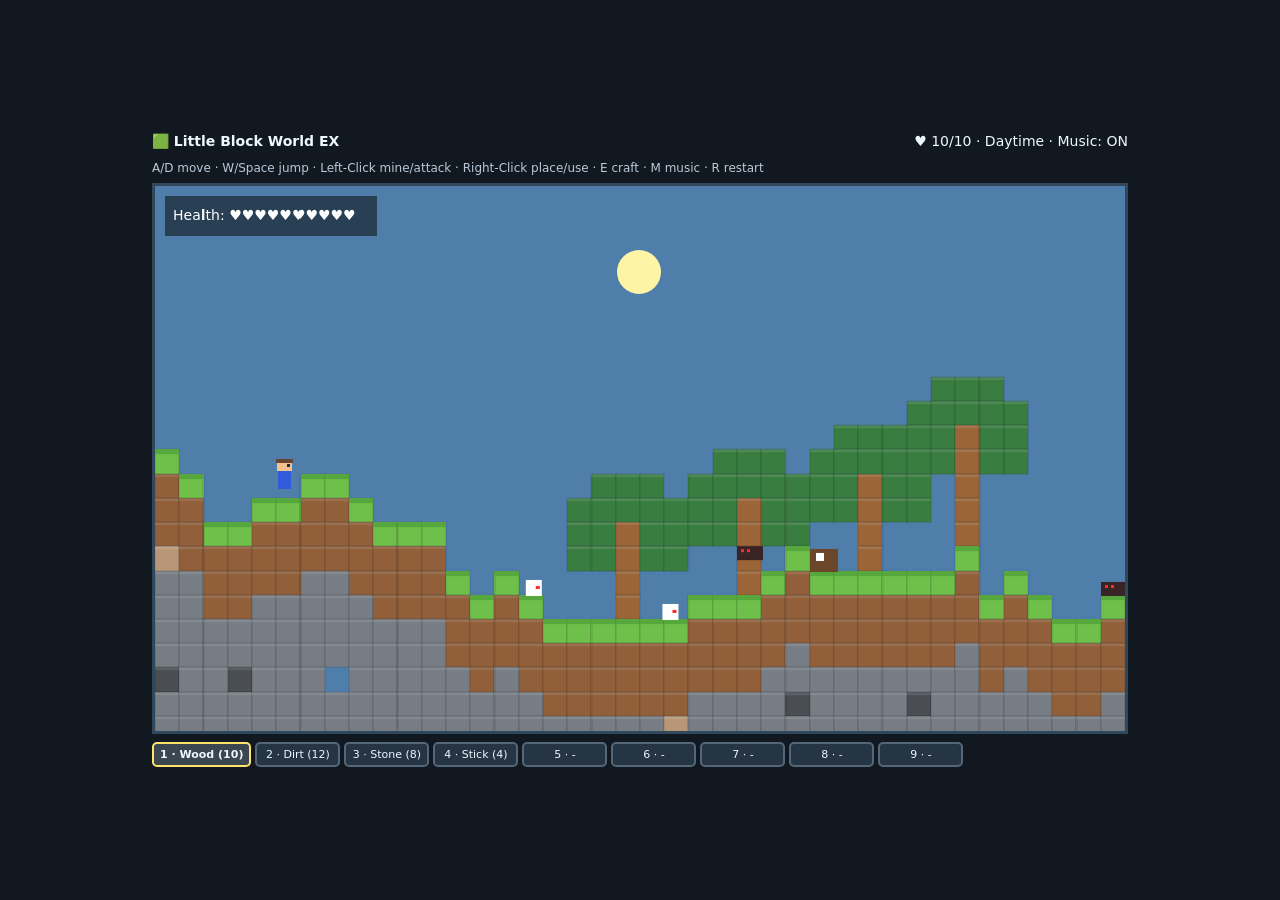
==== commit a3aaf55c: "Update 2dminecraft.html" ====
--- a/2dminecraft.html
+++ b/2dminecraft.html
@@ -3,7 +3,7 @@
 <head>
 <meta charset="utf-8">
 <meta name="viewport" content="width=device-width, initial-scale=1">
-<title>Little Block World - Audio Edition</title>
+<title>2d minecraft - dev</title>
 <style>
   * { box-sizing: border-box; }
   body {
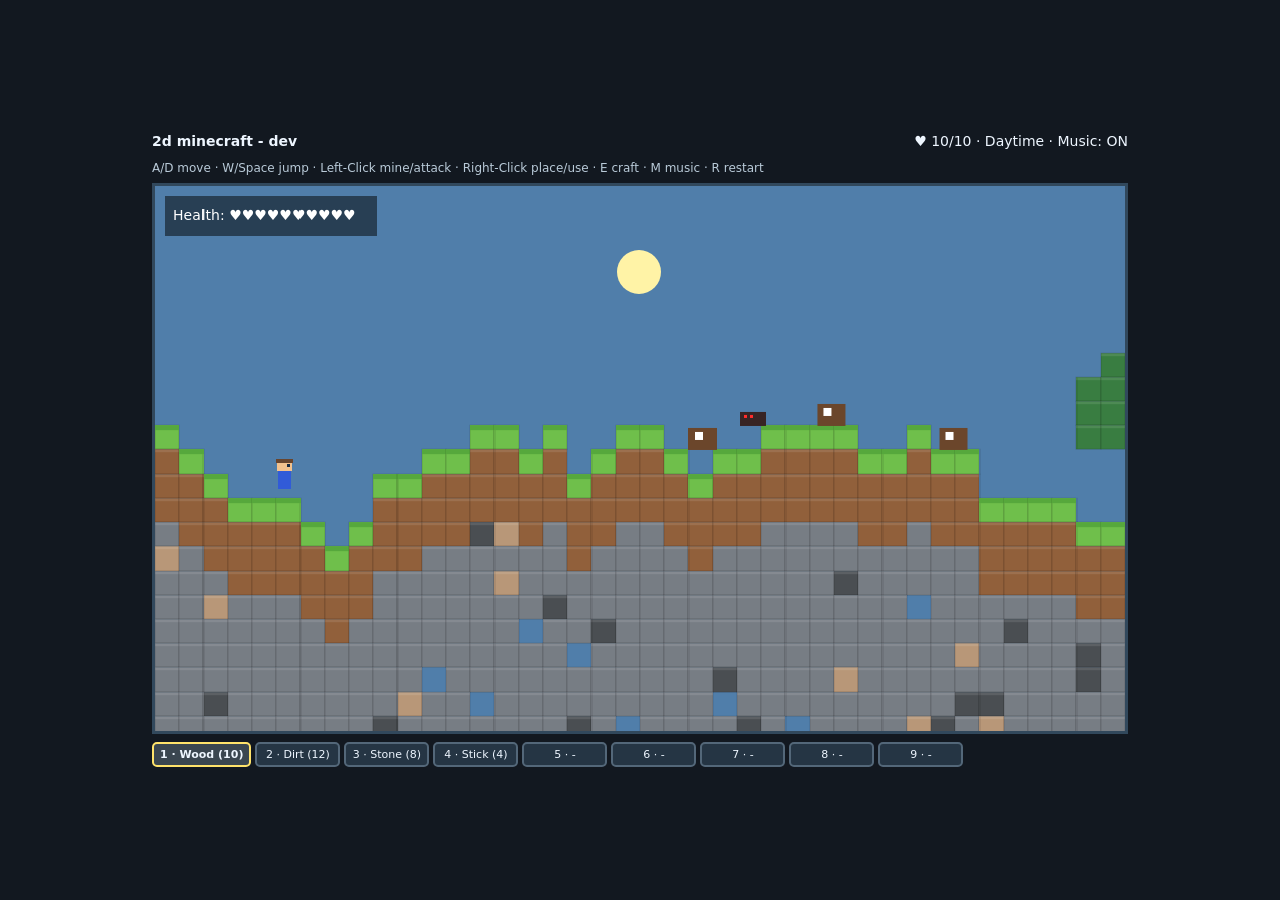
==== commit e817b86a: "Update 2dminecraft.html" ====
--- a/2dminecraft.html
+++ b/2dminecraft.html
@@ -51,7 +51,7 @@
 <body>
 <div id="wrap">
   <div id="top">
-    <strong>🟩 Little Block World EX</strong>
+    <strong>2d minecraft - dev</strong>
     <span id="status"></span>
     <span id="help">A/D move · W/Space jump · Left-Click mine/attack · Right-Click place/use · E craft · M music · R restart</span>
   </div>
